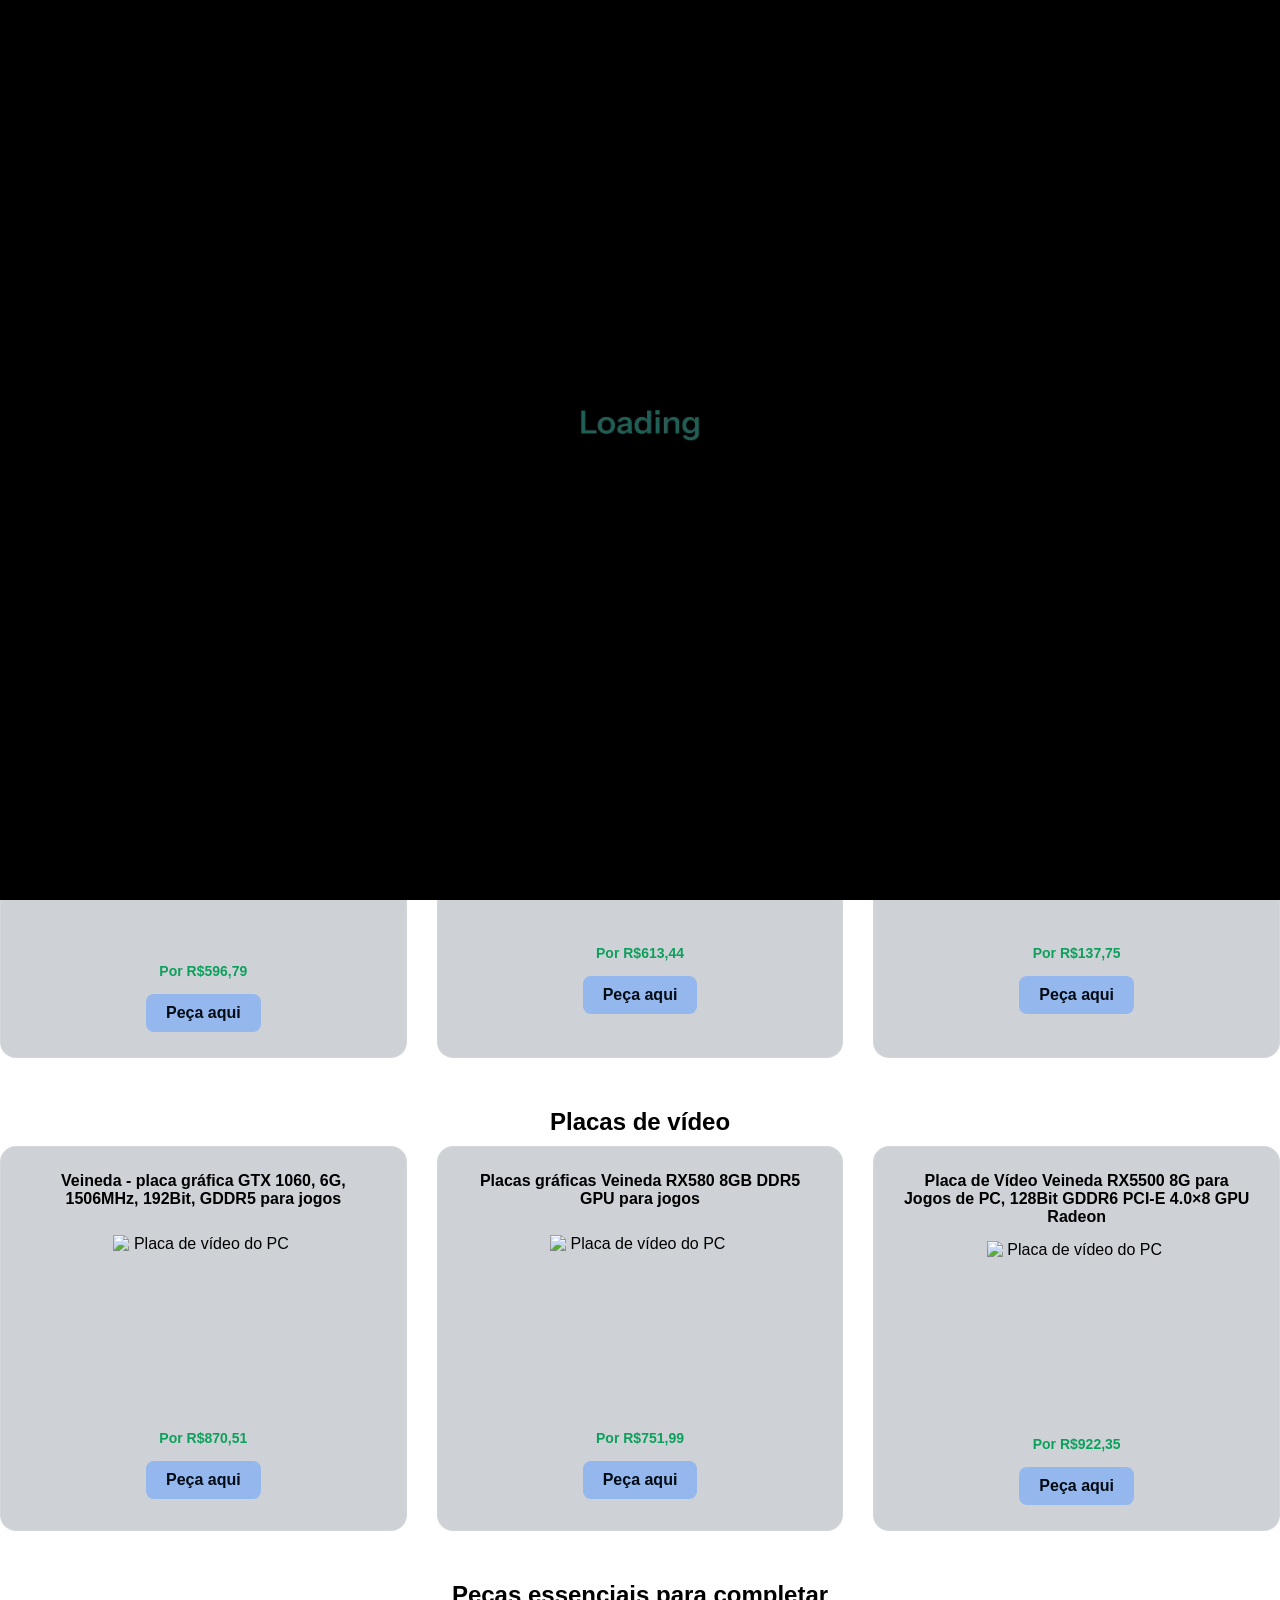
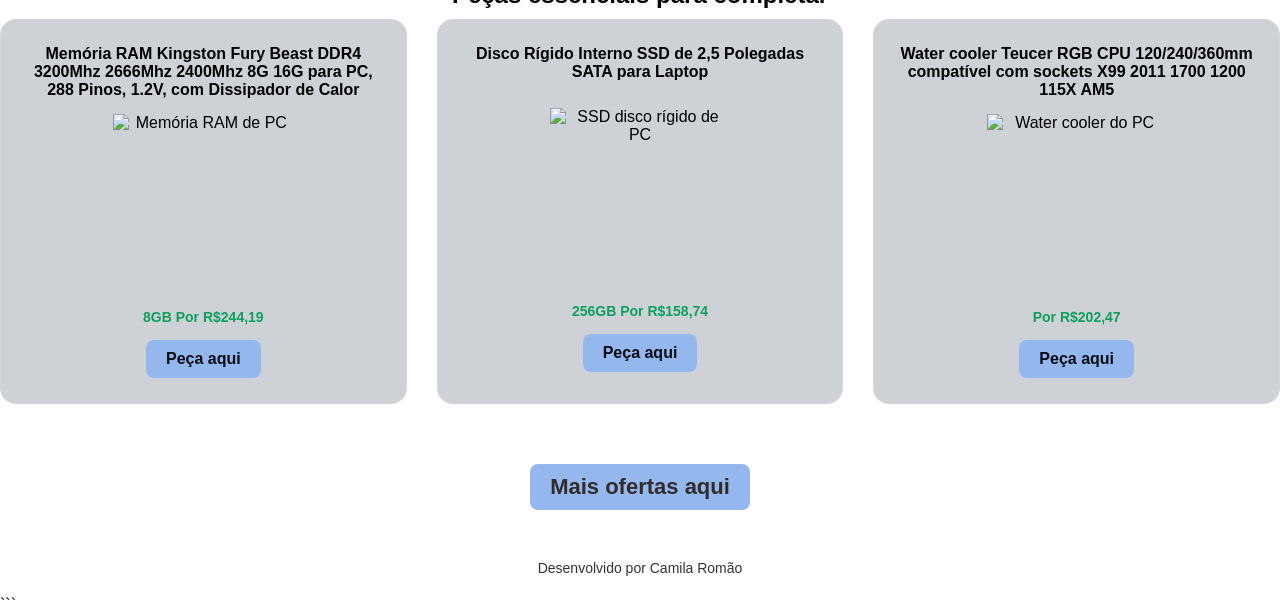
==== promo.html @ a2362009 "Add files via upload" ====
<!DOCTYPE html>
<html lang="pt-BR">

<head>
    <meta charset="UTF-8">
    <meta name="viewport" content="width=device-width, initial-scale=1.0">
    <link rel="stylesheet" href="promo.css">
    <title>Promoções de Hardware</title>
</head>

<body>

    <!-- Tela de Carregamento (Preloader) -->
    <div id="preloader">

        <video id="animacao-abertura" muted playsinline>
            <source id="video-desktop" type="video/webm">
        </video>

    </div>

    <nav>
        <h1 class="nome-site">Promoções de Hardware</h1>
    </nav>

    <section class="secao-recomendo">

        <h2 class="kits-upgrade">Kits upgrade montagem</h2>

        <div class="grid-vendas">

            <div class="card-produto">
                <h3 class="texto-produto">
                    Placa-Mãe MACHINIST X99 MR9A PRO MAX com TPM2.0, Kit Completo com Processador Xeon E5 2680 V4, 4x16GB de RAM DDR4 - Lembrando que o processador não possui gráfico integrado.
                </h3>

                <img class="img-produto"
                    src="https://ae-pic-a1.aliexpress-media.com/kf/Sa1d570dcdbbd4ccf9a684c7982d237e5N.jpg_220x220q75.jpg_.avif"
                    alt="Peças de PC kit">

                <p class="preco-produto">Por R$620,54</p>

                <a class="btn-compra"
                    href="https://s.click.aliexpress.com/e/_c4qFo7tx"
                    target="_blank"
                    rel="noopener noreferrer">
                    Peça aqui
                </a>
            </div>


            <div class="card-produto">
                <h3 class="texto-produto">
                    Placa-mãe MACHINIST X99 TPM 2.0, CPU Xeon E5 2690 V4, LGA 2011-3, RAM DDR4 de 16GB - Lembrando que o processador não possui gráfico integrado.
                </h3>

                <img class="img-produto"
                    src="https://ae-pic-a1.aliexpress-media.com/kf/Sb84c2b58c36b4245bdc3dd260c92691eb.jpg_220x220q75.jpg_.avif"
                    alt="Peças de PC kit">

                <p class="preco-produto">Por R$599,10</p>

                <a class="btn-compra"
                    href="https://s.click.aliexpress.com/e/_c3dnjJWN"
                    target="_blank"
                    rel="noopener noreferrer">
                    Peça aqui
                </a>
            </div>


            <div class="card-produto">
                <h3 class="texto-produto">
                    Placa-mãe MACHINIST X99 V9S com Chip C612, Suporte para RAM DDR4 de Quatro Canais, CPU LGA2011-3 - Lembrando que o processador não possui gráfico integrado.
                </h3>

                <img class="img-produto"
                    src="https://ae-pic-a1.aliexpress-media.com/kf/Sb6860c0ab7494b78a826997add4cdeccF.jpg_220x220q75.jpg_.avif"
                    alt="Peças de PC kit">

                <p class="preco-produto">Por R$440,59</p>

                <a class="btn-compra"
                    href="https://s.click.aliexpress.com/e/_c4bdRW3x"
                    target="_blank"
                    rel="noopener noreferrer">
                    Peça aqui
                </a>
            </div>

        </div>


        <h2 class="kits-upgrade-cpu">Processadores</h2>

        <div class="grid-vendas">

            <div class="card-produto">
                <h3 class="texto-produto">
                    Processador AMD Ryzen 5 7500F usado R5 7500F 3,7 GHz CPU 6 núcleos 12 threads 5NM L3 = 32M 100-000000597 soquete AM5 - Lembrando que não possui gráfico integrado.
                </h3>

                <img class="img-produto"
                    src="https://ae-pic-a1.aliexpress-media.com/kf/S36d3161db7c4487db9bd22ab8668eaac2.jpg?has_lang=1&ver=1_220x220q75.jpg_.avif"
                    alt="Processador do PC">

                <p class="preco-produto">Por R$596,79</p>

                <a class="btn-compra"
                    href="https://s.click.aliexpress.com/e/_c3Rqdzz3"
                    target="_blank"
                    rel="noopener noreferrer">
                    Peça aqui
                </a>
            </div>


            <div class="card-produto">
                <h3 class="texto-produto">
                    Processador AMD Ryzen 5 5500 3.6GHz (4.2GHz Turbo), 6-Cores 12-Threads, Cooler Wraith Stealth, AM4, Sem Vídeo Integrado
                </h3>

                <img class="img-produto"
                    src="https://ae-pic-a1.aliexpress-media.com/kf/A85720d8096a04aeeaf8701f76f12033dx.jpg_220x220q75.jpg_.avif"
                    alt="Processador do PC">

                <p class="preco-produto">Por R$613,44</p>

                <a class="btn-compra"
                    href="https://s.click.aliexpress.com/e/_c2ILII09"
                    target="_blank"
                    rel="noopener noreferrer">
                    Peça aqui
                </a>
            </div>


            <div class="card-produto">
                <h3 class="texto-produto">
                    Processador AMD Ryzen 3 2200G Usado R3 2200G 3.5 GHz Zen 0.014 Quad-Core Quad-Thread CPU YD2200C5M4MFB Socket AM4
                </h3>

                <img class="img-produto"
                    src="https://ae-pic-a1.aliexpress-media.com/kf/Sdbc75244fe264600af3a51082dff026ee.jpg_220x220q75.jpg_.avif"
                    alt="Processador do PC">

                <p class="preco-produto">Por R$137,75</p>

                <a class="btn-compra"
                    href="https://s.click.aliexpress.com/e/_c3IHgva5"
                    target="_blank"
                    rel="noopener noreferrer">
                    Peça aqui
                </a>
            </div>

        </div>


        <h2 class="kits-upgrade-gpu">Placas de vídeo</h2>

        <div class="grid-vendas">

            <div class="card-produto">
                <h3 class="texto-produto">
                    Veineda - placa gráfica GTX 1060, 6G, 1506MHz, 192Bit, GDDR5 para jogos
                </h3>

                <img class="img-produto"
                    src="https://ae-pic-a1.aliexpress-media.com/kf/Sfdf61df95e6a41d195e361df66a55467B.jpg_220x220q75.jpg_.avif"
                    alt="Placa de vídeo do PC">

                <p class="preco-produto">Por R$870,51</p>

                <a class="btn-compra"
                    href="https://s.click.aliexpress.com/e/_c3ESDIrT"
                    target="_blank"
                    rel="noopener noreferrer">
                    Peça aqui
                </a>
            </div>


            <div class="card-produto">
                <h3 class="texto-produto">
                    Placas gráficas Veineda RX580 8GB DDR5 GPU para jogos
                </h3>

                <img class="img-produto"
                    src="https://ae-pic-a1.aliexpress-media.com/kf/S714d4bc5ca1a4b108fef1acea19ea08d0.jpg_220x220q75.jpg_.avif"
                    alt="Placa de vídeo do PC">

                <p class="preco-produto">Por R$751,99</p>

                <a class="btn-compra"
                    href="https://s.click.aliexpress.com/e/_c41AM3ot"
                    target="_blank"
                    rel="noopener noreferrer">
                    Peça aqui
                </a>
            </div>


            <div class="card-produto">
                <h3 class="texto-produto">
                    Placa de Vídeo Veineda RX5500 8G para Jogos de PC, 128Bit GDDR6 PCI-E 4.0×8 GPU Radeon
                </h3>

                <img class="img-produto"
                    src="https://ae-pic-a1.aliexpress-media.com/kf/Sead5be9c4ce747a68c8183b65f44e468z.jpg_220x220q75.jpg_.avif"
                    alt="Placa de vídeo do PC">

                <p class="preco-produto">Por R$922,35</p>

                <a class="btn-compra"
                    href="https://s.click.aliexpress.com/e/_c4nDQt3P"
                    target="_blank"
                    rel="noopener noreferrer">
                    Peça aqui
                </a>
            </div>

        </div>


        <h2 class="peças-completar">Peças essenciais para completar</h2>

        <div class="grid-vendas">

            <div class="card-produto">
                <h3 class="texto-produto">
                    Memória RAM Kingston Fury Beast DDR4 3200Mhz 2666Mhz 2400Mhz 8G 16G para PC, 288 Pinos, 1.2V, com Dissipador de Calor
                </h3>

                <img class="img-produto"
                    src="https://ae-pic-a1.aliexpress-media.com/kf/S811b7661de8d498489a432a369f15e52n.jpg_220x220q75.jpg_.avif"
                    alt="Memória RAM de PC">

                <p class="preco-produto">8GB Por R$244,19</p>

                <a class="btn-compra"
                    href="https://s.click.aliexpress.com/e/_c3khP7l3"
                    target="_blank"
                    rel="noopener noreferrer">
                    Peça aqui
                </a>
            </div>


            <div class="card-produto">
                <h3 class="texto-produto">
                    Disco Rígido Interno SSD de 2,5 Polegadas SATA para Laptop
                </h3>

                <img class="img-produto"
                    src="https://ae-pic-a1.aliexpress-media.com/kf/S1ab6c6e487334d228f9d6b506cef224ev.jpg_220x220q75.jpg_.avif"
                    alt="SSD disco rígido de PC">

                <p class="preco-produto">256GB Por R$158,74</p>

                <a class="btn-compra"
                    href="https://s.click.aliexpress.com/e/_c45Na9ch"
                    target="_blank"
                    rel="noopener noreferrer">
                    Peça aqui
                </a>
            </div>


            <div class="card-produto">
                <h3 class="texto-produto">
                    Water cooler Teucer RGB CPU 120/240/360mm compatível com sockets X99 2011 1700 1200 115X AM5
                </h3>

                <img class="img-produto"
                    src="https://ae-pic-a1.aliexpress-media.com/kf/S78e3d87f56284d13ba6f597a3adc2162L.jpg_220x220q75.jpg_.avif"
                    alt="Water cooler do PC">

                <p class="preco-produto">Por R$202,47</p>

                <a class="btn-compra"
                    href="https://s.click.aliexpress.com/e/_c3Tji1jR"
                    target="_blank"
                    rel="noopener noreferrer">
                    Peça aqui
                </a>
            </div>

        </div>


        <div class="mais-ofertas">
            <a class="mais-ofertas-aqui btn-compra"
                href="https://meli.la/18ugMSY"
                target="_blank"
                rel="noopener noreferrer">
                Mais ofertas aqui
            </a>
        </div>

    </section>


    <footer>
        Desenvolvido por Camila Romão
    </footer>


    <script src="promo.js"></script>

</body>
</html>
```
---- promo.css ----
* {
    margin: 0;
    padding: 0;
}

body {
    font-family: Arial, Helvetica, sans-serif;
}


/* ================================
   TELA DE ABERTURA RESPONSIVA
================================ */

#preloader {
    position: fixed;
    inset: 0;

    width: 100vw;
    height: 100dvh;

    overflow: hidden;

    z-index: 99999;

    display: flex;
    justify-content: center;
    align-items: center;

    opacity: 1;
    visibility: visible;

    transition: opacity 0.8s ease, visibility 0.8s ease;
}

#animacao-abertura {
    width: 100%;
    height: 100%;

    object-fit: cover;
    object-position: center;

    display: block;
}


/* Quando o vídeo terminar */

#preloader.escondido {
    opacity: 0;
    visibility: hidden;
}


/* ====== Seção do nome do site ====== */

.nome-site {
    text-align: center;
    padding: 30px;
}


/* ==========================================================
   VENDAS / OFERTAS
   ========================================================== */

.secao-recomendo {
    display: flex;
    flex-direction: column;
    align-items: center;
}

.kits-upgrade {
    margin-bottom: 10px;
    margin-top: 20px;
}

.kits-upgrade-cpu {
    margin-bottom: 10px;
    margin-top: 50px;
}

.kits-upgrade-gpu {
    margin-bottom: 10px;
    margin-top: 50px;
}

.peças-completar {
    margin-bottom: 10px;
    margin-top: 50px;
}

.grid-vendas {
    display: flex;
    justify-content: space-between;
    gap: 30px;
    width: 100%;
}

.card-produto {
    background: rgba(162, 170, 178, 0.524);
    border: 1px solid rgba(255, 255, 255, 0.1);
    border-radius: 16px;
    padding: 25px;
    flex: 1;
    display: flex;
    flex-direction: column;
    align-items: center;
    text-align: center;
    backdrop-filter: blur(5px);
}

.texto-produto {
    font-size: 16px;
    min-height: 48px;
    margin-bottom: 15px;
}

.img-produto {
    width: 180px;
    height: 180px;
    object-fit: contain;
    margin-bottom: 15px;
}

.preco-produto {
    font-size: 14px;
    color: #0da05c;
    margin-bottom: 15px;
    font-weight: bold;
}

.btn-compra {
    background-color: #94B7ED;
    color: #020b14;
    padding: 10px 20px;
    border-radius: 8px;
    text-decoration: none;
    font-weight: bold;
    transition: 0.3s;
}

.btn-compra:hover {
    background-color: #a3e9b2;
}

.mais-ofertas {
    display: flex;
    flex-direction: column;
    align-items: center;
    margin-top: 60px;
}

.mais-ofertas-aqui {
    font-size: 22px;
    color: #332a2a;
    text-decoration: none;
    margin-bottom: 30px;
    font-weight: bold;
}


/* ==========================================================
   RODAPÉ
   ========================================================== */

footer {
    text-align: center;
    padding: 20px 0;
    font-size: 14px;
    opacity: 0.8;
}


/* ==========================================================
   RESPONSIVO (DISPOSITIVOS MÓVEIS / CELULAR)
   ========================================================== */

@media (max-width: 768px) {

    .grid-vendas {
        flex-direction: column;
    }

    .texto-produto {
        min-height: auto;
    }
}
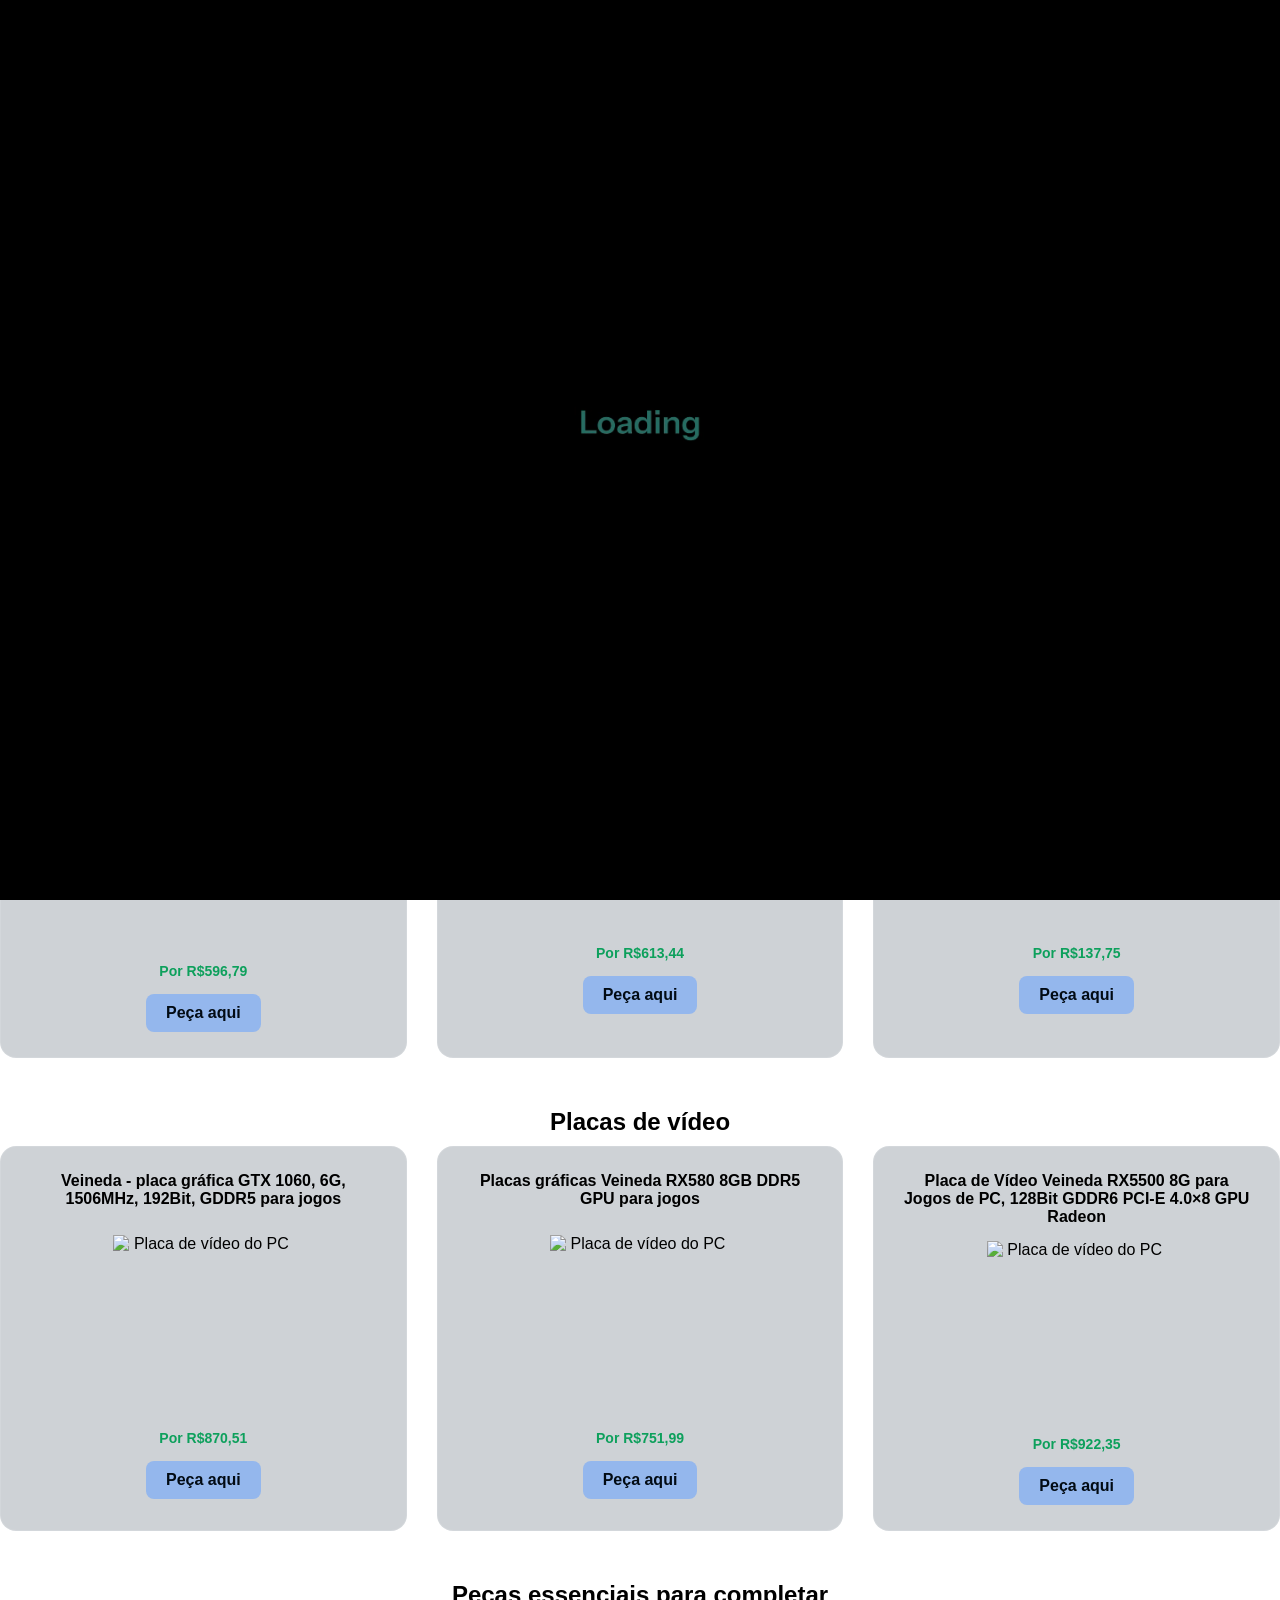
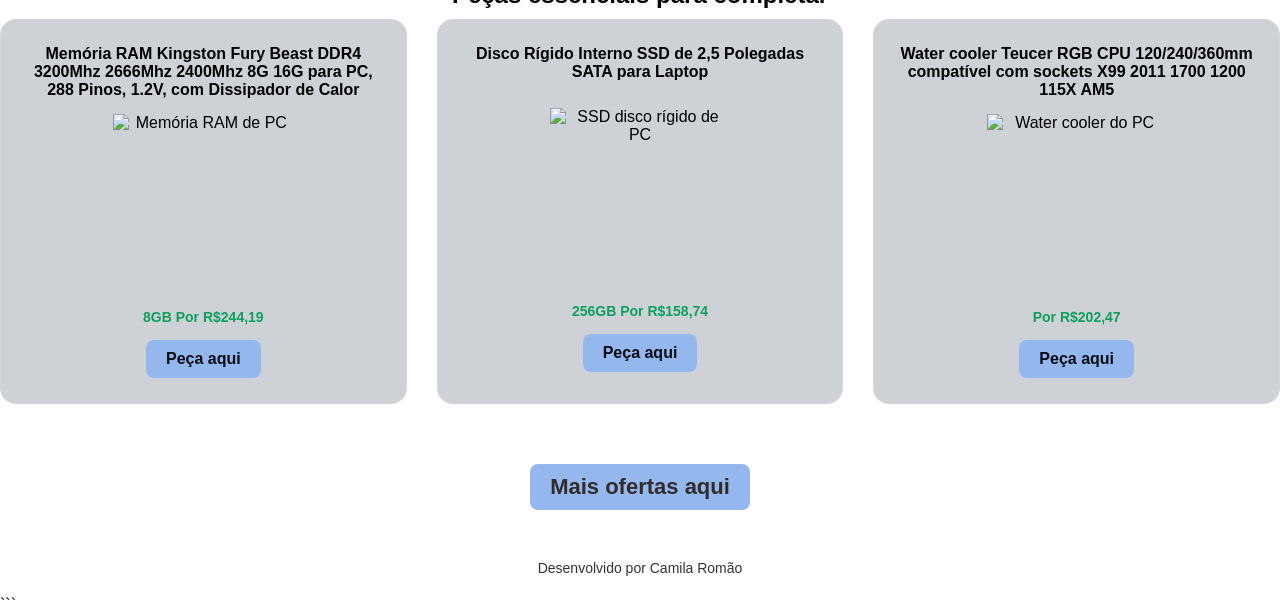
==== commit 4f402348: "Update promo.html" ====
--- a/promo.html
+++ b/promo.html
@@ -76,13 +76,13 @@
                 </h3>
 
                 <img class="img-produto"
-                    src="https://ae-pic-a1.aliexpress-media.com/kf/Sb6860c0ab7494b78a826997add4cdeccF.jpg_220x220q75.jpg_.avif"
+                    src="https://ae-pic-a1.aliexpress-media.com/kf/S092189d7797d4bdbbefe95994b4971db1.jpg?has_lang=1&ver=2_220x220q75.jpg_.avif"
                     alt="Peças de PC kit">
 
-                <p class="preco-produto">Por R$440,59</p>
-
-                <a class="btn-compra"
-                    href="https://s.click.aliexpress.com/e/_c4bdRW3x"
+                <p class="preco-produto">Por R$548,29</p>
+
+                <a class="btn-compra"
+                    href="https://s.click.aliexpress.com/e/_c2yrya4z"
                     target="_blank"
                     rel="noopener noreferrer">
                     Peça aqui
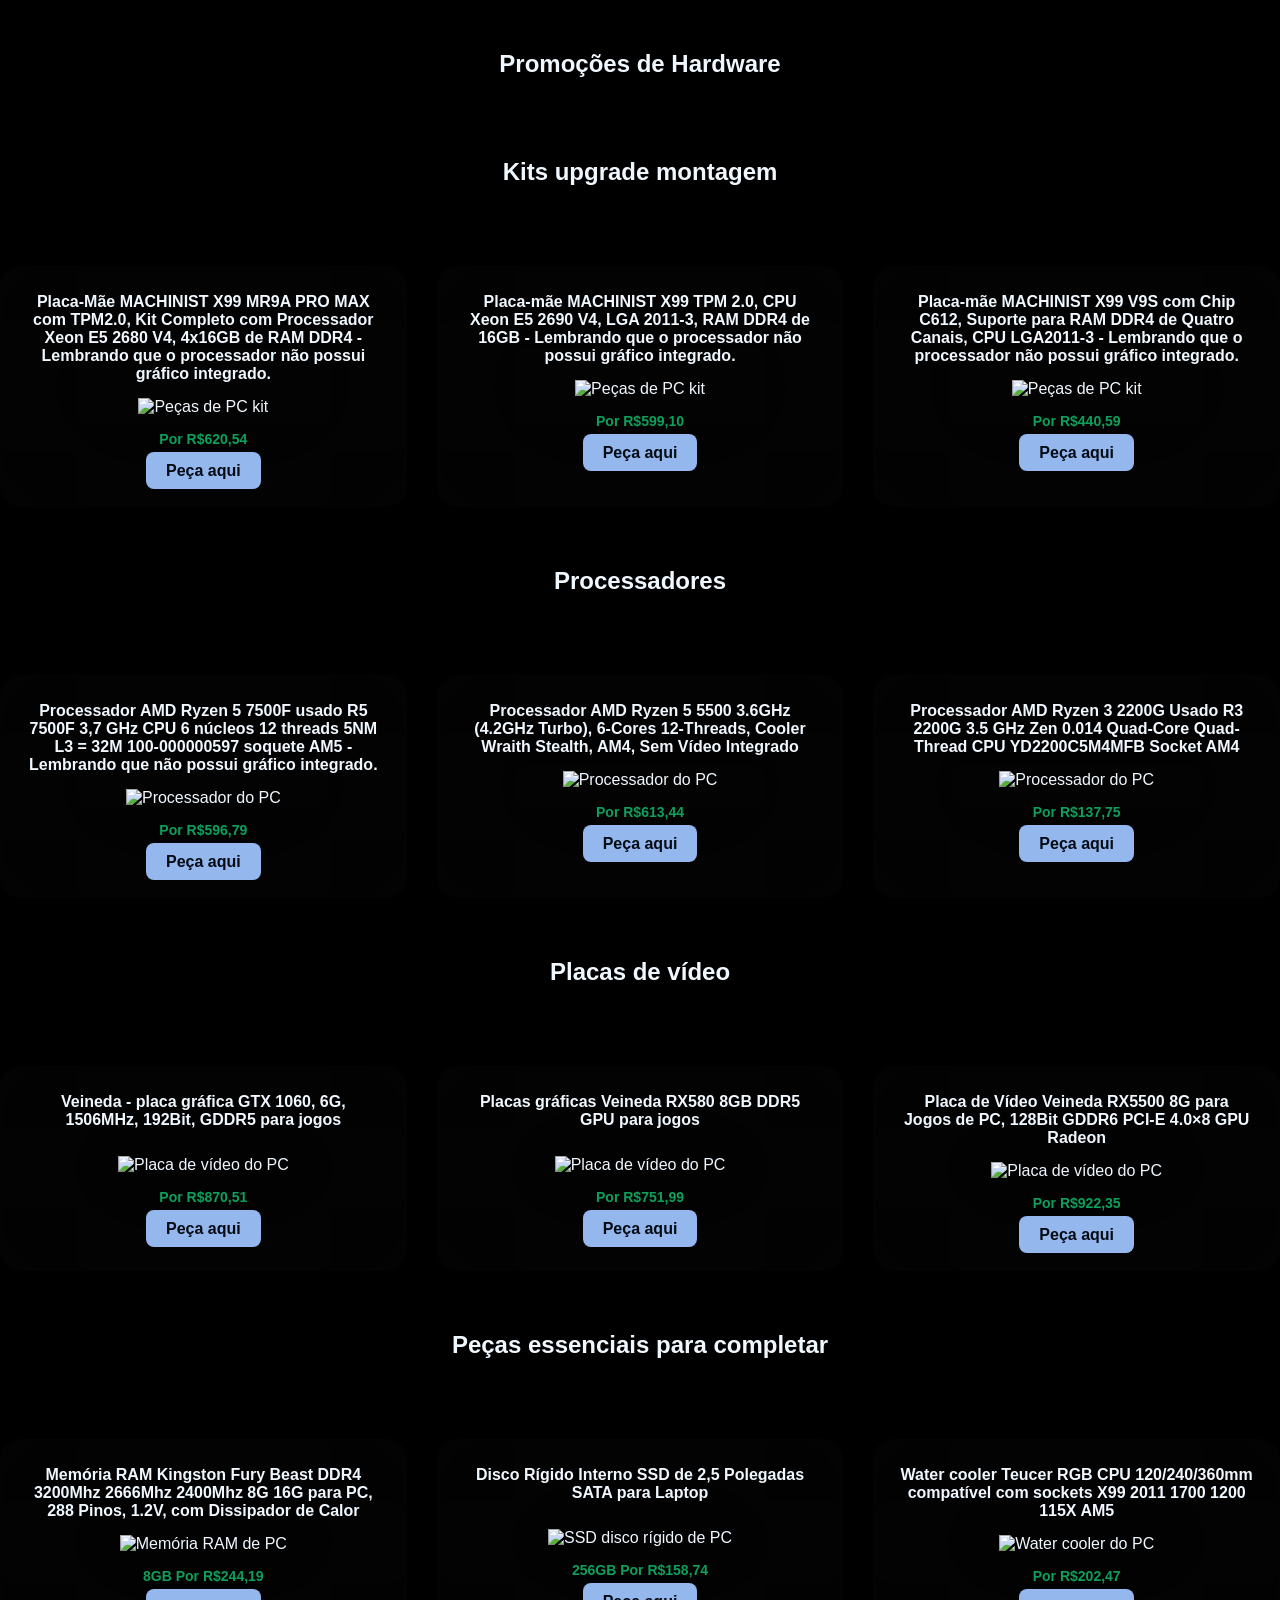
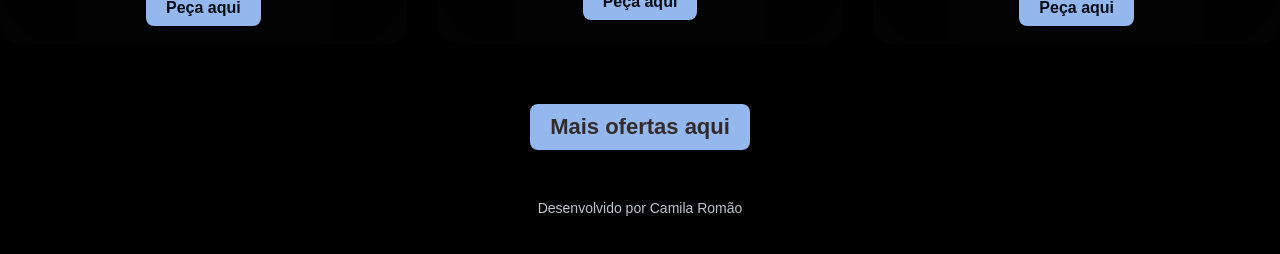
==== commit 8b35df89: "Add files via upload" ====
--- a/promo.html
+++ b/promo.html
@@ -11,15 +11,6 @@
 
 <body>
 
-    <!-- Tela de Carregamento (Preloader) -->
-    <div id="preloader">
-
-        <video id="animacao-abertura" muted playsinline>
-            <source id="video-desktop" type="video/webm">
-        </video>
-
-    </div>
-
     <nav>
         <h1 class="nome-site">Promoções de Hardware</h1>
     </nav>
@@ -31,6 +22,11 @@
         <div class="grid-vendas">
 
             <div class="card-produto">
+
+            <div class="luz"></div>
+
+             <div class="conteudo">
+
                 <h3 class="texto-produto">
                     Placa-Mãe MACHINIST X99 MR9A PRO MAX com TPM2.0, Kit Completo com Processador Xeon E5 2680 V4, 4x16GB de RAM DDR4 - Lembrando que o processador não possui gráfico integrado.
                 </h3>
@@ -47,10 +43,14 @@
                     rel="noopener noreferrer">
                     Peça aqui
                 </a>
-            </div>
-
-
-            <div class="card-produto">
+           </div>
+        </div>
+
+            <div class="card-produto"> 
+                 <div class="luz"></div>
+
+                 <div class="conteudo">
+                  
                 <h3 class="texto-produto">
                     Placa-mãe MACHINIST X99 TPM 2.0, CPU Xeon E5 2690 V4, LGA 2011-3, RAM DDR4 de 16GB - Lembrando que o processador não possui gráfico integrado.
                 </h3>
@@ -67,36 +67,45 @@
                     rel="noopener noreferrer">
                     Peça aqui
                 </a>
-            </div>
-
-
-            <div class="card-produto">
+            </div> 
+        </div>
+
+            <div class="card-produto">
+                <div class="luz"></div>
+
+                 <div class="conteudo">
+
                 <h3 class="texto-produto">
                     Placa-mãe MACHINIST X99 V9S com Chip C612, Suporte para RAM DDR4 de Quatro Canais, CPU LGA2011-3 - Lembrando que o processador não possui gráfico integrado.
                 </h3>
 
                 <img class="img-produto"
-                    src="https://ae-pic-a1.aliexpress-media.com/kf/S092189d7797d4bdbbefe95994b4971db1.jpg?has_lang=1&ver=2_220x220q75.jpg_.avif"
+                    src="https://ae-pic-a1.aliexpress-media.com/kf/Sb6860c0ab7494b78a826997add4cdeccF.jpg_220x220q75.jpg_.avif"
                     alt="Peças de PC kit">
 
-                <p class="preco-produto">Por R$548,29</p>
-
-                <a class="btn-compra"
-                    href="https://s.click.aliexpress.com/e/_c2yrya4z"
-                    target="_blank"
-                    rel="noopener noreferrer">
-                    Peça aqui
-                </a>
-            </div>
-
-        </div>
-
+                <p class="preco-produto">Por R$440,59</p>
+
+                <a class="btn-compra"
+                    href="https://s.click.aliexpress.com/e/_c4bdRW3x"
+                    target="_blank"
+                    rel="noopener noreferrer">
+                    Peça aqui
+                </a>
+            </div>
+
+        </div>
+        </div>
 
         <h2 class="kits-upgrade-cpu">Processadores</h2>
 
         <div class="grid-vendas">
 
             <div class="card-produto">
+
+                 <div class="luz"></div>
+
+                 <div class="conteudo">
+
                 <h3 class="texto-produto">
                     Processador AMD Ryzen 5 7500F usado R5 7500F 3,7 GHz CPU 6 núcleos 12 threads 5NM L3 = 32M 100-000000597 soquete AM5 - Lembrando que não possui gráfico integrado.
                 </h3>
@@ -114,9 +123,14 @@
                     Peça aqui
                 </a>
             </div>
-
-
-            <div class="card-produto">
+</div>
+
+            <div class="card-produto">
+
+                <div class="luz"></div>
+
+                 <div class="conteudo">
+                
                 <h3 class="texto-produto">
                     Processador AMD Ryzen 5 5500 3.6GHz (4.2GHz Turbo), 6-Cores 12-Threads, Cooler Wraith Stealth, AM4, Sem Vídeo Integrado
                 </h3>
@@ -134,9 +148,15 @@
                     Peça aqui
                 </a>
             </div>
-
-
-            <div class="card-produto">
+            </div>
+
+
+            <div class="card-produto">
+
+                <div class="luz"></div>
+
+                 <div class="conteudo">
+            
                 <h3 class="texto-produto">
                     Processador AMD Ryzen 3 2200G Usado R3 2200G 3.5 GHz Zen 0.014 Quad-Core Quad-Thread CPU YD2200C5M4MFB Socket AM4
                 </h3>
@@ -157,12 +177,19 @@
 
         </div>
 
+        </div>
+
 
         <h2 class="kits-upgrade-gpu">Placas de vídeo</h2>
 
         <div class="grid-vendas">
 
             <div class="card-produto">
+
+                 <div class="luz"></div>
+
+                 <div class="conteudo">
+             
                 <h3 class="texto-produto">
                     Veineda - placa gráfica GTX 1060, 6G, 1506MHz, 192Bit, GDDR5 para jogos
                 </h3>
@@ -180,9 +207,14 @@
                     Peça aqui
                 </a>
             </div>
-
-
-            <div class="card-produto">
+</div>
+
+            <div class="card-produto">
+
+                <div class="luz"></div>
+
+                 <div class="conteudo">
+            
                 <h3 class="texto-produto">
                     Placas gráficas Veineda RX580 8GB DDR5 GPU para jogos
                 </h3>
@@ -200,9 +232,15 @@
                     Peça aqui
                 </a>
             </div>
-
-
-            <div class="card-produto">
+            </div>
+
+
+            <div class="card-produto">
+
+                <div class="luz"></div>
+
+                 <div class="conteudo">
+            
                 <h3 class="texto-produto">
                     Placa de Vídeo Veineda RX5500 8G para Jogos de PC, 128Bit GDDR6 PCI-E 4.0×8 GPU Radeon
                 </h3>
@@ -223,12 +261,19 @@
 
         </div>
 
+        </div>
+
 
         <h2 class="peças-completar">Peças essenciais para completar</h2>
 
         <div class="grid-vendas">
 
             <div class="card-produto">
+
+                <div class="luz"></div>
+
+                 <div class="conteudo">
+        
                 <h3 class="texto-produto">
                     Memória RAM Kingston Fury Beast DDR4 3200Mhz 2666Mhz 2400Mhz 8G 16G para PC, 288 Pinos, 1.2V, com Dissipador de Calor
                 </h3>
@@ -247,8 +292,15 @@
                 </a>
             </div>
 
-
-            <div class="card-produto">
+            </div>
+
+
+            <div class="card-produto">
+
+                <div class="luz"></div>
+
+                 <div class="conteudo">
+
                 <h3 class="texto-produto">
                     Disco Rígido Interno SSD de 2,5 Polegadas SATA para Laptop
                 </h3>
@@ -266,9 +318,14 @@
                     Peça aqui
                 </a>
             </div>
-
-
-            <div class="card-produto">
+</div>
+
+            <div class="card-produto">
+
+                <div class="luz"></div>
+
+                 <div class="conteudo">
+        
                 <h3 class="texto-produto">
                     Water cooler Teucer RGB CPU 120/240/360mm compatível com sockets X99 2011 1700 1200 115X AM5
                 </h3>
@@ -288,19 +345,16 @@
             </div>
 
         </div>
-
-
-        <div class="mais-ofertas">
+    </section>
+
+     <section class="mais-ofertas">
             <a class="mais-ofertas-aqui btn-compra"
                 href="https://meli.la/18ugMSY"
                 target="_blank"
                 rel="noopener noreferrer">
                 Mais ofertas aqui
             </a>
-        </div>
-
-    </section>
-
+        </section>
 
     <footer>
         Desenvolvido por Camila Romão
--- a/promo.css
+++ b/promo.css
@@ -1,4 +1,3 @@
-
 * {
     margin: 0;
     padding: 0;
@@ -6,50 +5,7 @@
 
 body {
     font-family: Arial, Helvetica, sans-serif;
-}
-
-
-/* ================================
-   TELA DE ABERTURA RESPONSIVA
-================================ */
-
-#preloader {
-    position: fixed;
-    inset: 0;
-
-    width: 100vw;
-    height: 100dvh;
-
-    overflow: hidden;
-
-    z-index: 99999;
-
-    display: flex;
-    justify-content: center;
-    align-items: center;
-
-    opacity: 1;
-    visibility: visible;
-
-    transition: opacity 0.8s ease, visibility 0.8s ease;
-}
-
-#animacao-abertura {
-    width: 100%;
-    height: 100%;
-
-    object-fit: cover;
-    object-position: center;
-
-    display: block;
-}
-
-
-/* Quando o vídeo terminar */
-
-#preloader.escondido {
-    opacity: 0;
-    visibility: hidden;
+    background: #000000;
 }
 
 
@@ -57,7 +13,8 @@
 
 .nome-site {
     text-align: center;
-    padding: 30px;
+    padding: 50px;
+    color: aliceblue;
 }
 
 
@@ -69,27 +26,18 @@
     display: flex;
     flex-direction: column;
     align-items: center;
-}
-
-.kits-upgrade {
-    margin-bottom: 10px;
-    margin-top: 20px;
-}
-
-.kits-upgrade-cpu {
-    margin-bottom: 10px;
-    margin-top: 50px;
-}
-
-.kits-upgrade-gpu {
-    margin-bottom: 10px;
-    margin-top: 50px;
-}
-
-.peças-completar {
-    margin-bottom: 10px;
-    margin-top: 50px;
-}
+    color: aliceblue;
+}
+
+.kits-upgrade  {
+   margin-top: 30px;
+}
+
+.kits-upgrade-cpu , .kits-upgrade-gpu , .peças-completar  {
+    margin-top: 60px;
+}
+
+/* ====== GRID DOS PRODUTOS ====== */
 
 .grid-vendas {
     display: flex;
@@ -98,18 +46,49 @@
     width: 100%;
 }
 
+
+/* ====== CARD ====== */
+
 .card-produto {
-    background: rgba(162, 170, 178, 0.524);
-    border: 1px solid rgba(255, 255, 255, 0.1);
-    border-radius: 16px;
-    padding: 25px;
+    background-color: rgba(42, 42, 42, 0.092);
+    border-radius: 20px;
+
     flex: 1;
+    position: relative;
+
     display: flex;
     flex-direction: column;
     align-items: center;
     text-align: center;
-    backdrop-filter: blur(5px);
-}
+
+    margin-top: 80px;
+    padding: 2px;
+
+    overflow: hidden;
+    box-sizing: border-box;
+}
+
+/* ====== CONTEÚDO DO CARD ====== */
+.conteudo {
+    position: relative;
+
+    width: 100%;
+    height: 100%;
+
+    box-sizing: border-box;
+
+    padding: 25px;
+
+    border-radius: 18px;
+
+    backdrop-filter: blur(80px);
+
+    z-index: 2;
+}
+
+/* ==========================================================
+   PRODUTO
+   ========================================================== */
 
 .texto-produto {
     font-size: 16px;
@@ -120,24 +99,35 @@
 .img-produto {
     width: 180px;
     height: 180px;
+
     object-fit: contain;
+
     margin-bottom: 15px;
 }
 
 .preco-produto {
     font-size: 14px;
     color: #0da05c;
+
     margin-bottom: 15px;
+
     font-weight: bold;
 }
+
+
+/* ====== BOTÃO ====== */
 
 .btn-compra {
     background-color: #94B7ED;
     color: #020b14;
+
     padding: 10px 20px;
+
     border-radius: 8px;
+
     text-decoration: none;
     font-weight: bold;
+
     transition: 0.3s;
 }
 
@@ -145,18 +135,59 @@
     background-color: #a3e9b2;
 }
 
+
+/* ==========================================================
+   EFEITO DA LUZ
+   ========================================================== */
+
+.luz {
+    position: absolute;
+
+    width: 200px;
+    height: 200px;
+
+    top: 0;
+    left: 0;
+
+    border-radius: 50%;
+
+    background: radial-gradient(
+        circle,
+        #6886ff 0%,
+        rgba(104, 134, 255, 0) 70%
+    );
+
+    opacity: 0;
+
+    z-index: 1;
+
+    pointer-events: none;
+
+    transform: translate(-100px, -100px);
+
+    transition: opacity 0.2s ease;
+}
+
+/* ==========================================================
+   MAIS OFERTAS
+   ========================================================== */
+
 .mais-ofertas {
     display: flex;
     flex-direction: column;
     align-items: center;
+
     margin-top: 60px;
 }
 
 .mais-ofertas-aqui {
     font-size: 22px;
     color: #332a2a;
+
     text-decoration: none;
+
     margin-bottom: 30px;
+
     font-weight: bold;
 }
 
@@ -167,14 +198,19 @@
 
 footer {
     text-align: center;
+
     padding: 20px 0;
+
     font-size: 14px;
+
     opacity: 0.8;
-}
-
-
-/* ==========================================================
-   RESPONSIVO (DISPOSITIVOS MÓVEIS / CELULAR)
+
+    color: aliceblue;
+}
+
+
+/* ==========================================================
+   RESPONSIVO
    ========================================================== */
 
 @media (max-width: 768px) {
@@ -186,5 +222,5 @@
     .texto-produto {
         min-height: auto;
     }
-}
-
+
+}
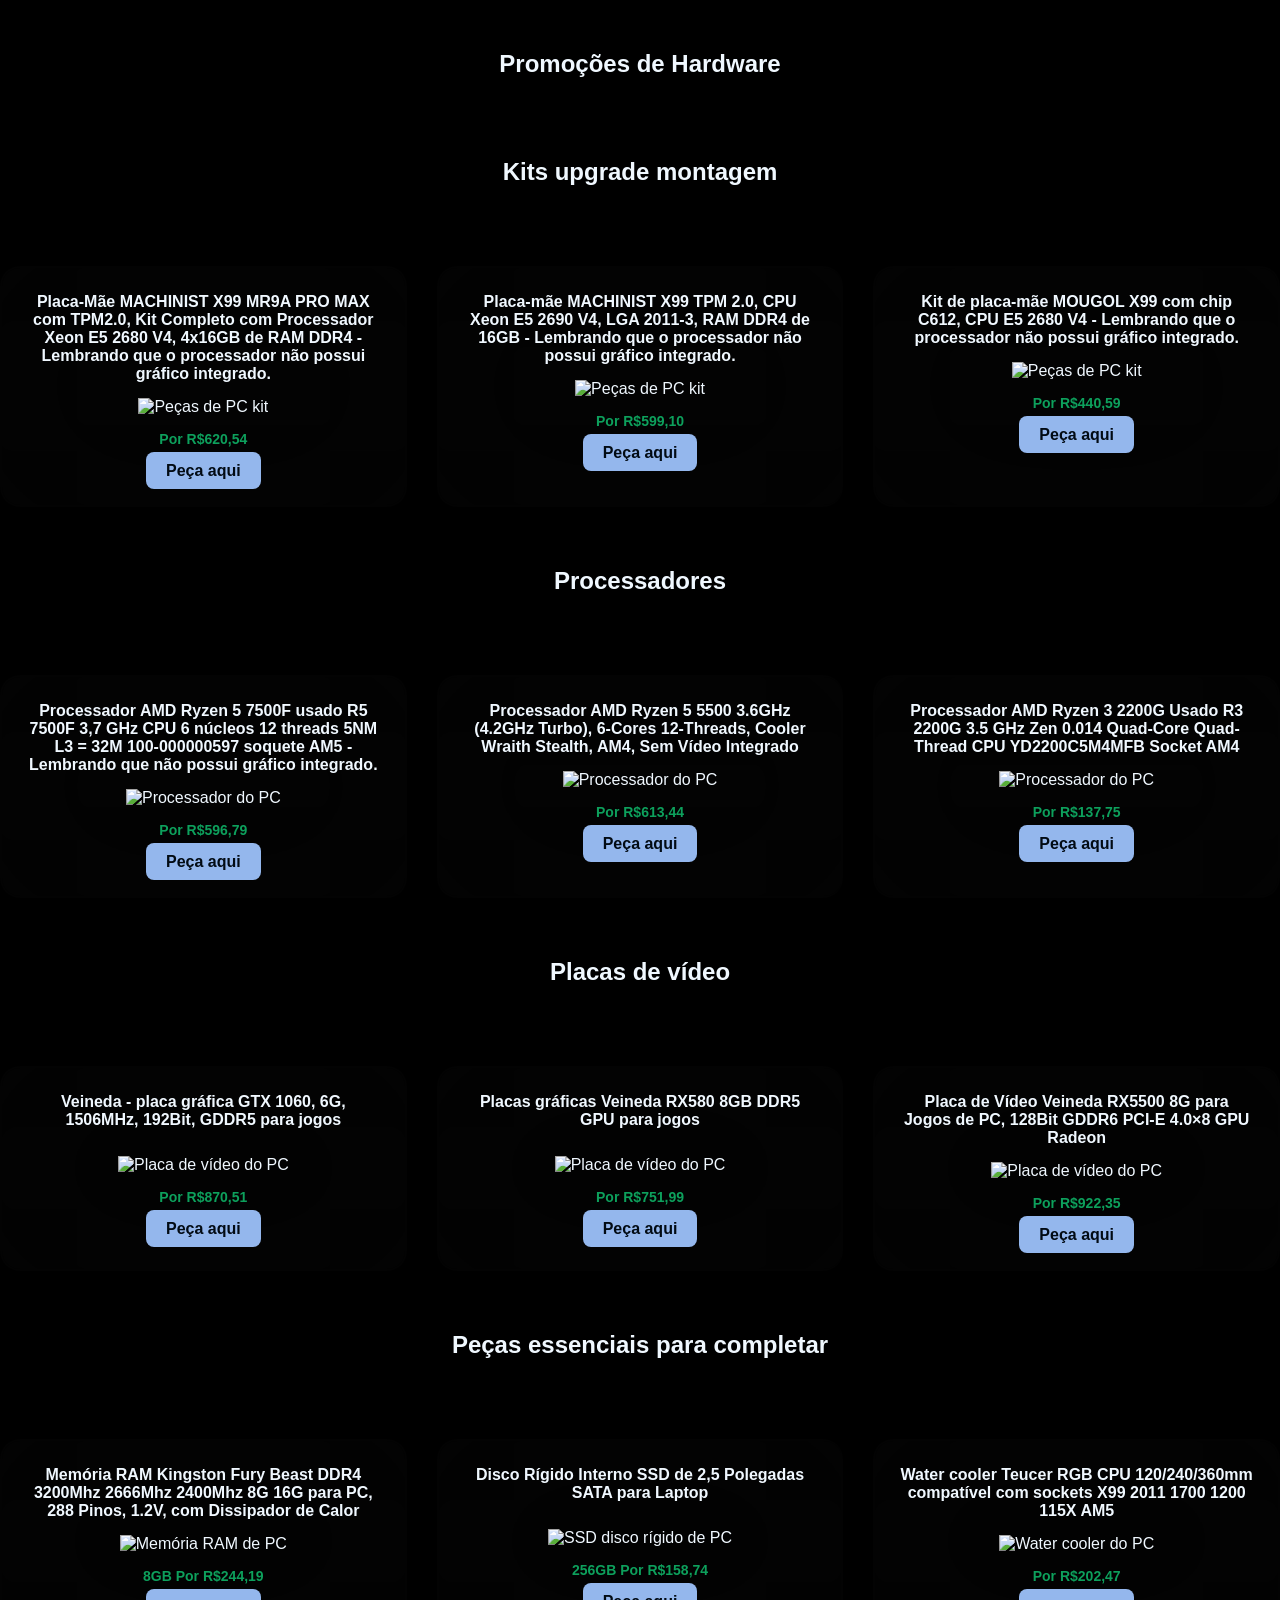
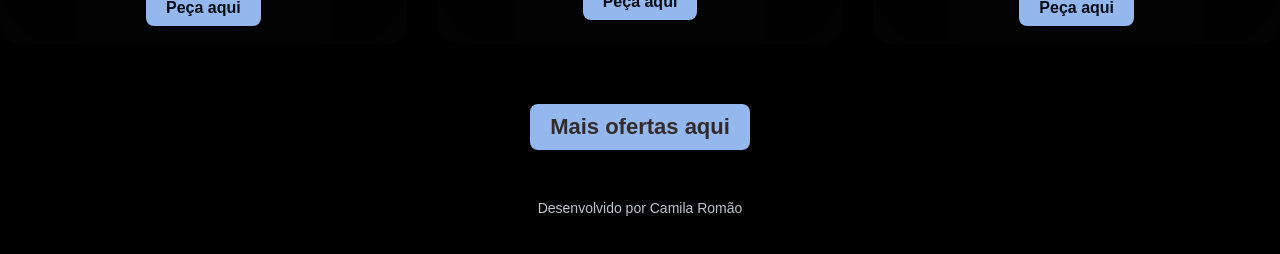
==== commit 2f03bcd4: "Update promo.html" ====
--- a/promo.html
+++ b/promo.html
@@ -76,17 +76,17 @@
                  <div class="conteudo">
 
                 <h3 class="texto-produto">
-                    Placa-mãe MACHINIST X99 V9S com Chip C612, Suporte para RAM DDR4 de Quatro Canais, CPU LGA2011-3 - Lembrando que o processador não possui gráfico integrado.
-                </h3>
-
-                <img class="img-produto"
-                    src="https://ae-pic-a1.aliexpress-media.com/kf/Sb6860c0ab7494b78a826997add4cdeccF.jpg_220x220q75.jpg_.avif"
+                    Kit de placa-mãe MOUGOL X99 com chip C612, CPU E5 2680 V4 - Lembrando que o processador não possui gráfico integrado.
+                </h3>
+
+                <img class="img-produto"
+                    src="https://ae-pic-a1.aliexpress-media.com/kf/Sd1fdba06d809469bb55ef47ad1818076x.jpg_220x220q75.jpg_.avif"
                     alt="Peças de PC kit">
 
                 <p class="preco-produto">Por R$440,59</p>
 
                 <a class="btn-compra"
-                    href="https://s.click.aliexpress.com/e/_c4bdRW3x"
+                    href="https://s.click.aliexpress.com/e/_c371TVJj"
                     target="_blank"
                     rel="noopener noreferrer">
                     Peça aqui
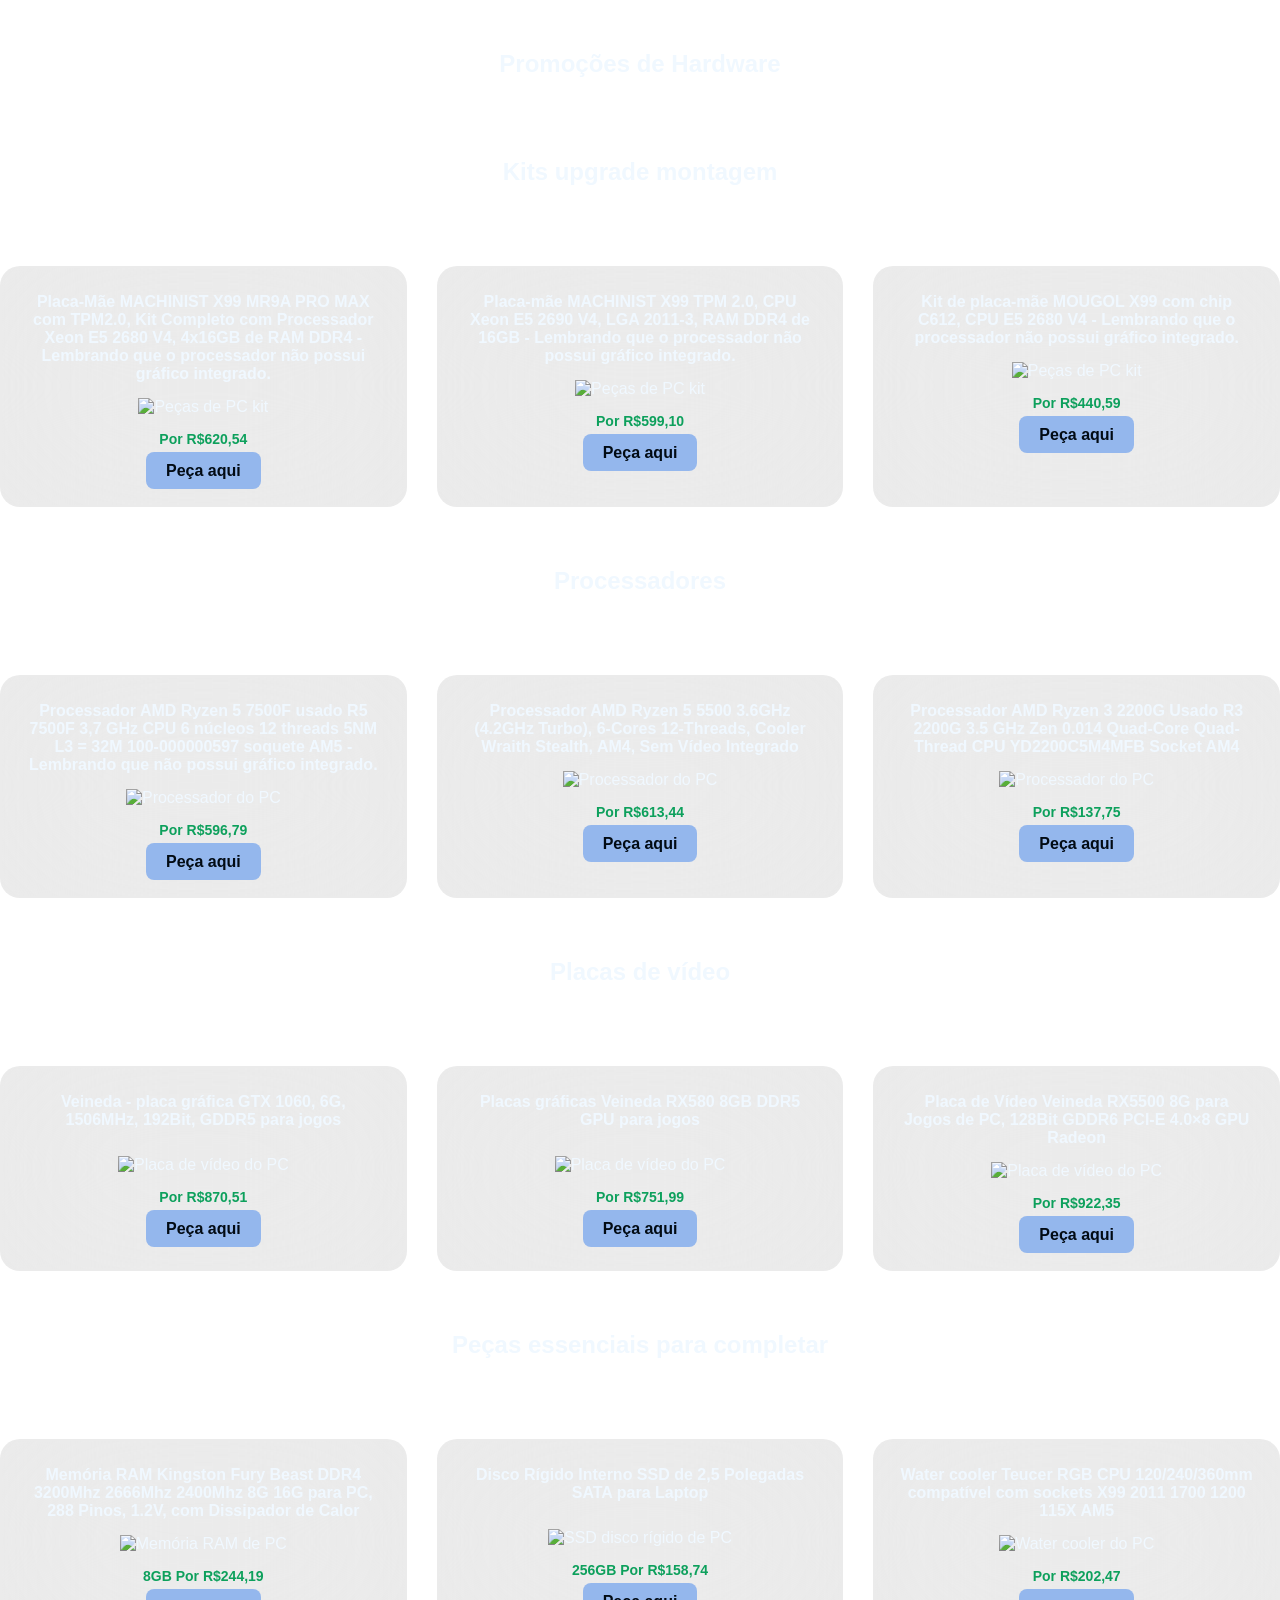
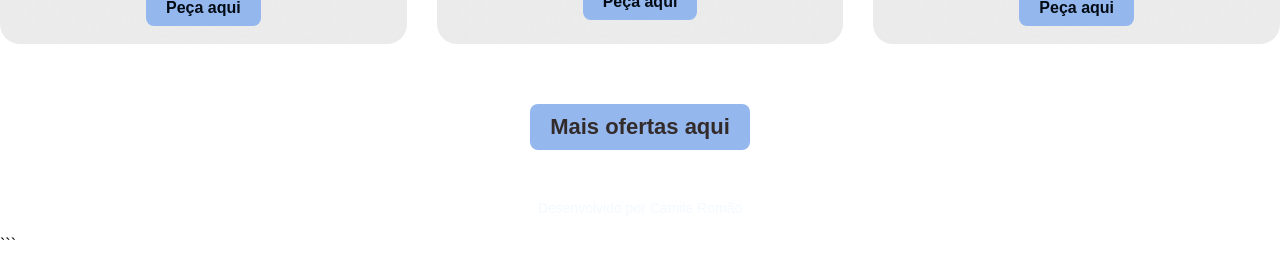
==== commit 2350fe6a: "Update promo.html" ====
--- a/promo.html
+++ b/promo.html
@@ -10,6 +10,8 @@
 </head>
 
 <body>
+
+    <canvas id="matrixCanvas"></canvas>
 
     <nav>
         <h1 class="nome-site">Promoções de Hardware</h1>
--- a/promo.css
+++ b/promo.css
@@ -5,8 +5,29 @@
 
 body {
     font-family: Arial, Helvetica, sans-serif;
-    background: #000000;
-}
+}
+
+/* Canvas da animação Matrix no fundo */
+#matrixCanvas {
+    position: fixed;
+    top: 0;
+    left: 0;
+    width: 100vw;
+    height: 100vh;
+    z-index: -1;
+}
+
+/* Wrapper centralizado */
+.site-wrapper {
+    width: 100%;
+    max-width: 1200px;
+    margin: 0 auto;
+    padding: 20px;
+    display: flex;
+    flex-direction: column;
+    gap: 60px;
+}
+
 
 
 /* ====== Seção do nome do site ====== */
@@ -223,4 +244,4 @@
         min-height: auto;
     }
 
-}+}
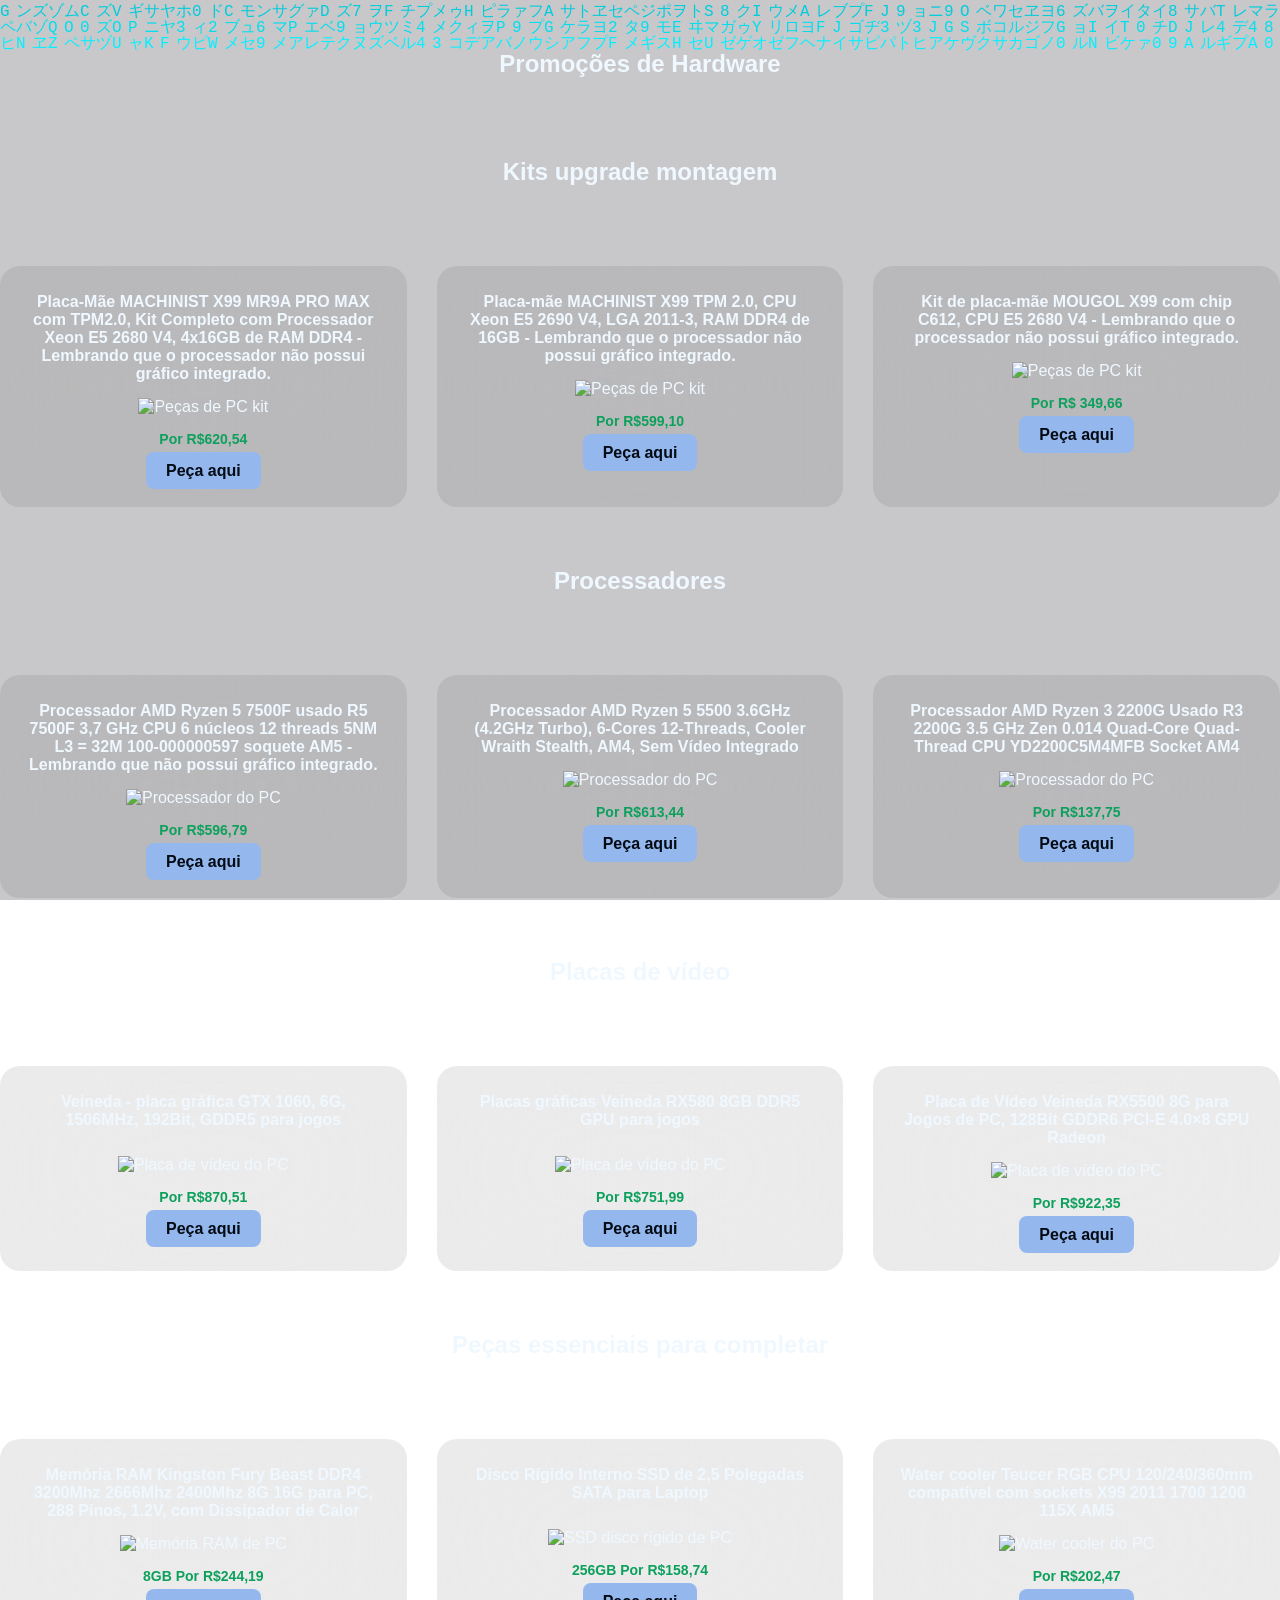
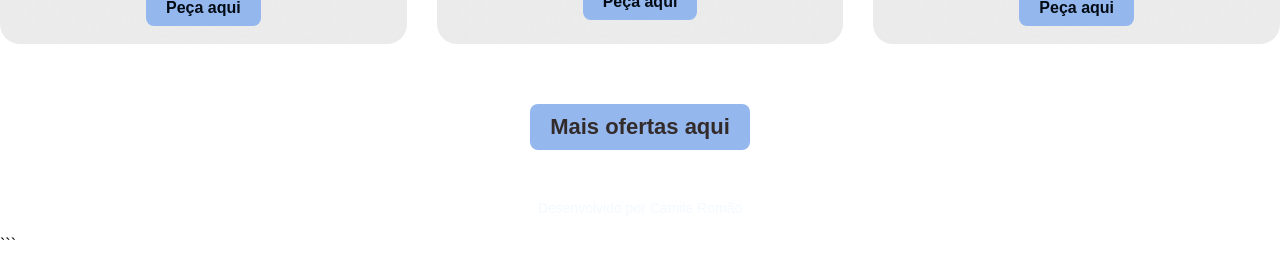
==== commit 82c95b43: "Add files via upload" ====
--- a/promo.html
+++ b/promo.html
@@ -85,7 +85,7 @@
                     src="https://ae-pic-a1.aliexpress-media.com/kf/Sd1fdba06d809469bb55ef47ad1818076x.jpg_220x220q75.jpg_.avif"
                     alt="Peças de PC kit">
 
-                <p class="preco-produto">Por R$440,59</p>
+                <p class="preco-produto">Por R$ 349,66</p>
 
                 <a class="btn-compra"
                     href="https://s.click.aliexpress.com/e/_c371TVJj"
--- a/promo.css
+++ b/promo.css
@@ -28,8 +28,6 @@
     gap: 60px;
 }
 
-
-
 /* ====== Seção do nome do site ====== */
 
 .nome-site {
@@ -244,4 +242,4 @@
         min-height: auto;
     }
 
-}
+}
